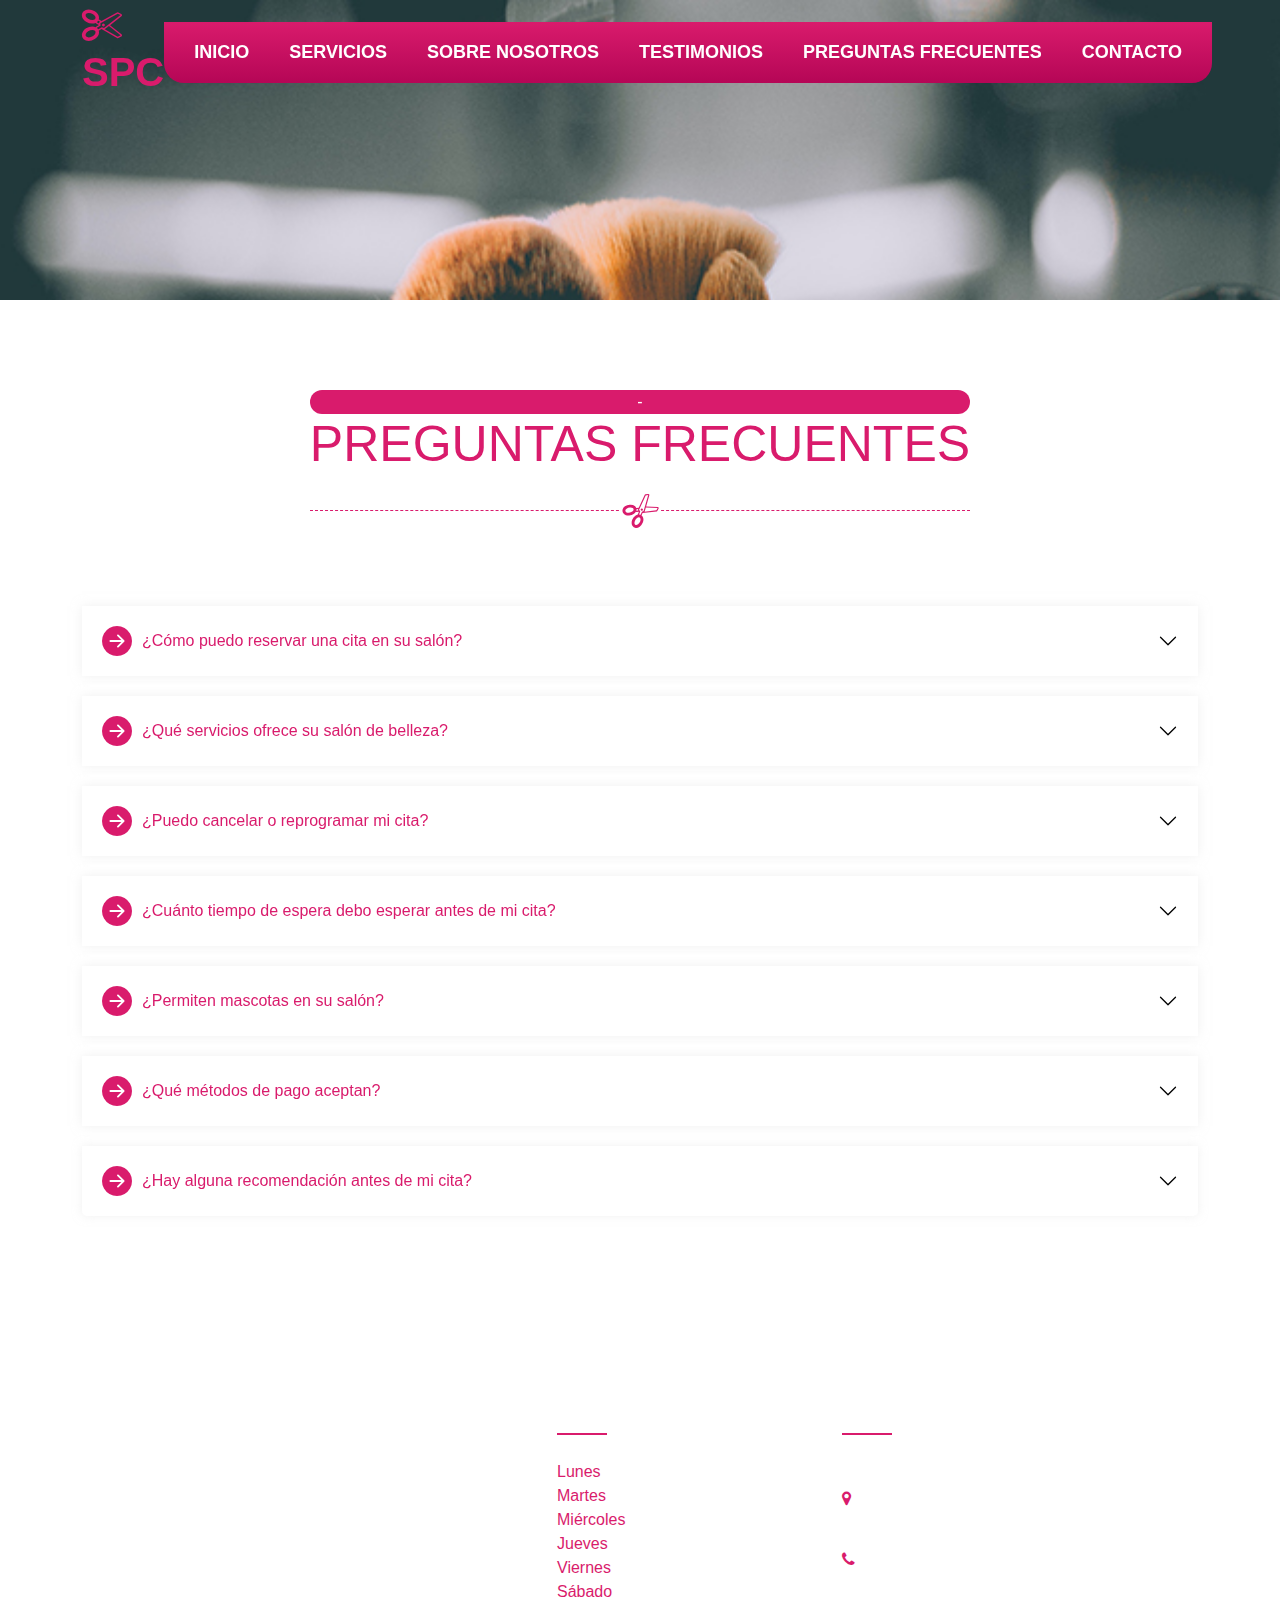
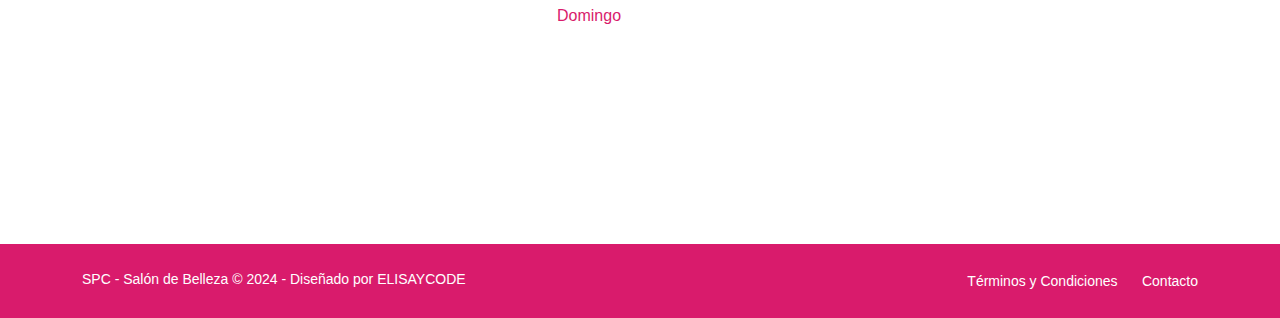
==== faq.html @ bea56563 "subiendo pagina actualizada" ====
<!DOCTYPE html>
<html lang="es">

<head>
    <meta charset="utf-8">
    <meta content="width=device-width, initial-scale=1.0" name="viewport">

    <title>Salón de Belleza SPC en Chilia y Pataz, La Libertad</title>
    <meta name="description"
        content="Descubre los servicios de peluquería, manicura, pedicura y tratamientos estéticos en el Salón de Belleza SPC ubicado en Chilia y Pataz, La Libertad. ¡Reserva tu cita hoy mismo!">
    <meta name="keywords"
        content="salón de belleza, Chilia, Pataz, La Libertad, peluquería, manicura, pedicura, tratamientos estéticos, corte de cabello, maquillaje, tratamientos faciales">
    <meta content="" name="SPC - Salón de belleza">
    <!-- Etiqueta meta para robots -->
    <meta name="robots" content="index, follow">


    <!-- Favicons -->
    <link href="assets/images/favicon.png" rel="icon">

    <!-- Google Fonts -->
    <link
        href="https://fonts.googleapis.com/css2?family=Open+Sans:ital,wght@0,300;0,400;0,500;0,600;0,700;1,300;1,400;1,600;1,700&amp;family=Montserrat:ital,wght@0,300;0,400;0,500;0,600;0,700;1,300;1,400;1,500;1,600;1,700&amp;family=Raleway:ital,wght@0,300;0,400;0,500;0,600;0,700;1,300;1,400;1,500;1,600;1,700&amp;display=swap"
        rel="stylesheet">
    <link rel="preconnect" href="https://fonts.googleapis.com/">
    <link rel="preconnect" href="https://fonts.gstatic.com/" crossorigin>
    <link href="https://fonts.googleapis.com/css2?family=Comfortaa:wght@700&amp;display=swap" rel="stylesheet">
    <link href="https://fonts.googleapis.com/css2?family=Poppins:wght@300;400&amp;display=swap" rel="stylesheet">
    <!-- Vendor CSS Files -->
    <link href="assets/stylesheets/font-awesome.min.css" rel="stylesheet">
    <link href="assets/vendor/bootstrap/css/bootstrap.min.css" rel="stylesheet">
    <link href="assets/vendor/bootstrap-icons/bootstrap-icons.css" rel="stylesheet">
    <link href="assets/vendor/aos/aos.css" rel="stylesheet">
    <link href="assets/vendor/glightbox/css/glightbox.min.css" rel="stylesheet">
    <link href="assets/vendor/swiper/swiper-bundle.min.css" rel="stylesheet">
    <!-- Main CSS File -->
    <link href="assets/stylesheets/styles.css" rel="stylesheet">
    <link href="assets/stylesheets/pages.css" rel="stylesheet">


</head>

<body>

    <div id="preloader"></div>

    <header id="header" class="header d-flex align-items-center">
        <div class="container container-xl d-flex align-items-center justify-content-between">
            <a href="index.html" class="logo d-flex align-items-center">
                <h1 class="logo"><i class="fa fa-scissors" aria-hidden="true"></i>SPC</h1>
            </a>
            <nav id="navbar" class="navbar">
                <ul>
                    <li><a href="index.html">INICIO</a></li>
                    <li><a href="index.html">SERVICIOS</a></li>
                    <li><a href="index.html">SOBRE NOSOTROS</a></li>
                    <li><a href="index.html">TESTIMONIOS</a></li>
                    <li><a href="faq.html">PREGUNTAS FRECUENTES</a></li>
                    <li><a target="_blank"
                            href="https://api.whatsapp.com/send?phone=+51901091849&text=%C2%A1Hola!%20Quiero%20Agendar%20Mí%20Cita">CONTACTO</a>
                    </li>
                </ul>
            </nav><!-- .navbar -->

            <i class="mobile-nav-toggle mobile-nav-show bi bi-list"></i>
            <i class="mobile-nav-toggle mobile-nav-hide d-none bi bi-x"></i>

        </div>
    </header><!-- End Header -->

    <!-- Hero Section -->
    <section id="hero" class="page-hero">
        <div class="container position-relative">

        </div>
    </section>
    <!-- End Hero Section -->

    <main id="main" class="single-page">

        <!-- Frequently Asked Questions Section -->
        <section id="faq" class="faq">
            <div class="container" data-aos="fade-up">
                <div class="section-header">
                    <div>
                        <p>-</p>
                        <h2>PREGUNTAS FRECUENTES</h2>
                        <span><i class="fa fa-scissors" aria-hidden="true"></i></span>
                    </div>
                </div>
                <div class="row gy-4">
                    <div class="col-lg-12">
                        <div class="accordion accordion-flush" id="faqlist" data-aos="fade-up" data-aos-delay="100">
                            <!-- Pregunta 1: Cómo reservar una cita -->
                            <div class="accordion-item">
                                <h3 class="accordion-header">
                                    <button class="accordion-button collapsed" type="button" data-bs-toggle="collapse"
                                        data-bs-target="#faq-content-1">
                                        <span class="num"><i class="bi bi-arrow-right-circle-fill"></i></span>
                                        ¿Cómo puedo reservar una cita en su salón?
                                    </button>
                                </h3>
                                <div id="faq-content-1" class="accordion-collapse collapse" data-bs-parent="#faqlist">
                                    <div class="accordion-body">
                                        Puedes reservar una cita en nuestro salón de varias formas: llamando a nuestro número de teléfono <span>+51 901 091 849</span>, visitando nuestro sitio web y utilizando nuestra herramienta de reserva en línea o visitándonos en persona en nuestra ubicación.
                                    </div>
                                </div>
                            </div><!-- # Faq item-->

                            <!-- Pregunta 2: Servicios ofrecidos -->
                            <div class="accordion-item">
                                <h3 class="accordion-header">
                                    <button class="accordion-button collapsed" type="button" data-bs-toggle="collapse"
                                        data-bs-target="#faq-content-2">
                                        <span class="num"><i class="bi bi-arrow-right-circle-fill"></i></span>
                                        ¿Qué servicios ofrece su salón de belleza?
                                    </button>
                                </h3>
                                <div id="faq-content-2" class="accordion-collapse collapse" data-bs-parent="#faqlist">
                                    <div class="accordion-body">
                                        Ofrecemos una amplia gama de servicios de belleza, incluyendo cortes de cabello, peinados, coloración, tratamientos capilares, manicura, pedicura, depilación, maquillaje y más. Consulta nuestra lista de servicios completa en nuestro sitio web o contáctanos <span>+51 901 091 849</span> para obtener más información.
                                    </div>
                                </div>
                            </div><!-- # Faq item-->

                            <!-- Pregunta 3: Política de cancelación y reprogramación -->
                            <div class="accordion-item">
                                <h3 class="accordion-header">
                                    <button class="accordion-button collapsed" type="button" data-bs-toggle="collapse"
                                        data-bs-target="#faq-content-3">
                                        <span class="num"><i class="bi bi-arrow-right-circle-fill"></i></span>
                                        ¿Puedo cancelar o reprogramar mi cita?
                                    </button>
                                </h3>
                                <div id="faq-content-3" class="accordion-collapse collapse" data-bs-parent="#faqlist">
                                    <div class="accordion-body">
                                        Sí, entendemos que a veces surgen imprevistos. Si necesitas cancelar o reprogramar tu cita, te pedimos que nos contactes con al menos 24 horas de anticipación para que podamos atender a otros clientes. Si cancelas con menos de 24 horas de anticipación o no te presentas a tu cita, podríamos aplicar una tarifa de cancelación.
                                    </div>
                                </div>
                            </div><!-- # Faq item-->

                            <!-- Pregunta 4: Medidas de higiene y seguridad -->
                            <div class="accordion-item">
                                <h3 class="accordion-header">
                                    <button class="accordion-button collapsed" type="button" data-bs-toggle="collapse"
                                        data-bs-target="#faq-content-4">
                                        <span class="num"><i class="bi bi-arrow-right-circle-fill"></i></span>
                                        ¿Cuánto tiempo de espera debo esperar antes de mi cita?
                                    </button>
                                </h3>
                                <div id="faq-content-4" class="accordion-collapse collapse" data-bs-parent="#faqlist">
                                    <div class="accordion-body">
                                        Te recomendamos llegar unos minutos antes de tu cita programada para que puedas relajarte y disfrutar de nuestros servicios sin sentirte apresurado. Sin embargo, haremos todo lo posible para atenderte puntualmente en el horario programado.
                                    </div>
                                </div>
                            </div><!-- # Faq item-->

                            <!-- Pregunta 5: Política de mascotas -->
                            <div class="accordion-item">
                                <h3 class="accordion-header">
                                    <button class="accordion-button collapsed" type="button" data-bs-toggle="collapse"
                                        data-bs-target="#faq-content-5">
                                        <span class="num"><i class="bi bi-arrow-right-circle-fill"></i></span>
                                        ¿Permiten mascotas en su salón?
                                    </button>
                                </h3>
                                <div id="faq-content-5" class="accordion-collapse collapse" data-bs-parent="#faqlist">
                                    <div class="accordion-body">
                                        Para garantizar el confort y la seguridad de todos nuestros clientes, no permitimos mascotas en nuestro salón, a excepción de los perros guía.
                                    </div>
                                </div>
                            </div><!-- # Faq item-->

                            <!-- Pregunta 6: Aceptan pagos con tarjeta -->
                            <div class="accordion-item">
                                <h3 class="accordion-header">
                                    <button class="accordion-button collapsed" type="button" data-bs-toggle="collapse"
                                        data-bs-target="#faq-content-6">
                                        <span class="num"><i class="bi bi-arrow-right-circle-fill"></i></span>
                                        ¿Qué métodos de pago aceptan?
                                    </button>
                                </h3>
                                <div id="faq-content-6" class="accordion-collapse collapse" data-bs-parent="#faqlist">
                                    <div class="accordion-body">
                                        Pudes pagar con: efectivo, Yape o transferencias bancarias.
                                    </div>
                                </div>
                            </div><!-- # Faq item-->

                            <!-- Pregunta 7: Recomendaciones antes de la cita -->
                            <div class="accordion-item">
                                <h3 class="accordion-header">
                                    <button class="accordion-button collapsed" type="button" data-bs-toggle="collapse"
                                        data-bs-target="#faq-content-7">
                                        <span class="num"><i class="bi bi-arrow-right-circle-fill"></i></span>
                                        ¿Hay alguna recomendación antes de mi cita?
                                    </button>
                                </h3>
                                <div id="faq-content-7" class="accordion-collapse collapse" data-bs-parent="#faqlist">
                                    <div class="accordion-body">
                                        Recomendamos que llegues a tu cita con el cabello limpio y sin productos para el cabello. Además, si tienes alguna idea o imagen de cómo te gustaría que quedara tu cabello, ¡no dudes en traerla contigo para que podamos entender mejor tus preferencias!
                                    </div>
                                </div>
                            </div><!-- # Faq item-->
                        </div>
                    </div>
                </div>

            </div>
        </section><!-- End Frequently Asked Questions Section -->

    </main><!-- End #main -->

    <!-- Footer -->
    <footer id="footer" class="footer-section">
        <div class="container">
            <div class="footer-content">
                <div class="row">
                    <div class="col-xl-5 col-lg-5 mb-50">
                        <div class="footer-widget">
                            <div class="footer-logo">
                                <a href="index-2.html" class="logo d-flex align-items-center">
                                    <h1><span>SPC</span> - Salón de Belleza</h1>
                                </a>
                            </div>
                            <div class="footer-text">
                                <p>Ofrecemos una variedad de servicios para mujeres y hombres, desde cortes de cabello,
                                    coloración y tratamientos capilares, hasta manicura, pedicura y tratamientos
                                    faciales. También nos especializamos en extensiones de cabello y extensiones de uñas
                                    acrílicas / de gel. Reserva con nosotros para disfrutar de un tiempo refrescante y
                                    mejorar tu apariencia.</p>
                            </div>
                            <div class="footer-social-icon">
                                <span>Síguenos</span>
                                <a href="#"><i class="fa fa-facebook facebook-bg"></i></a>
                                <a href="#"><i class="fa fa-twitter twitter-bg"></i></a>
                                <a href="#"><i class="fa fa-instagram instagram-bg"></i></a>
                            </div>
                        </div>
                    </div>
                    <div class="col-xl-3 col-lg-3 col-md-6 mb-50">
                        <div class="footer-widget">
                            <div class="footer-widget-heading">
                                <h3>Horarios de apertura</h3>
                            </div>
                            <div class="opening-day"><span class="day">Lunes</span> <span class="time">9:00am -
                                    6:00pm</span></div>
                            <div class="opening-day"><span class="day">Martes</span> <span class="time">9:00am -
                                    6:00pm</span></div>
                            <div class="opening-day"><span class="day">Miércoles</span> <span class="time">9:00am -
                                    6:00pm</span></div>
                            <div class="opening-day"><span class="day">Jueves</span> <span class="time">9:00am -
                                    6:00pm</span></div>
                            <div class="opening-day"><span class="day">Viernes</span> <span class="time">9:00am -
                                    6:00pm</span></div>
                            <div class="opening-day"><span class="day">Sábado</span> <span class="time">9:00am -
                                    6:00pm</span></div>
                            <div class="opening-day"><span class="day">Domingo</span> <span class="time">9:00am -
                                    6:00pm</span></div>
                        </div>
                    </div>
                    <div class="col-xl-4 col-lg-4 col-md-6 mb-50">
                        <div class="footer-widget">
                            <div class="footer-widget-heading">
                                <h3>Contacto</h3>
                            </div>
                            <div class="contact-info">
                                <h6>Dirección:</h6>
                                <p><i class="fa fa-map-marker"></i> Jirón Chimbote S/N CHILIA</p>
                                <!-- <p><a href="https://www.google.com/maps/dir//Chilia, Pataz, La Libertad, Perú" target="_blank">Cómo llegar</a></p> -->
                            </div>
                            <div class="contact-info">
                                <h6>Teléfono:</h6>
                                <p><i class="fa fa-phone"></i> +51 901 091 849</p>
                            </div>
                            <!-- <div class="contact-info">
                      <h6>Email:</h6>
                      <p><i class="fa fa-envelope"></i> info@spc-salon.com</p>
                    </div> -->
                        </div>
                    </div>
                </div>
            </div>
        </div>
        <div class="copyright-area">
            <div class="container">
                <div class="row">
                    <div class="col-xl-6 col-lg-6 text-left text-lg-left">
                        <div class="copyright-text">
                            <p>SPC - Salón de Belleza © 2024 - Diseñado por <a href="https://elisay-code.netlify.app"
                                    target="_blank">ELISAYCODE</a></p>
                        </div>
                    </div>
                    <div class="col-xl-6 col-lg-6 d-none d-lg-block">
                        <div class="footer-menu text-right">
                            <ul>
                                <li><a href="terminos&condiciones.html">Términos y Condiciones</a></li>
                                <!-- <li><a href="#">Privacy Policy</a></li> -->
                                <li><a target="_blank"
                                        href="https://api.whatsapp.com/send?phone=+51901091849&text=%C2%A1Hola!%20Quiero%20Agendar%20Mí%20Cita">Contacto</a>
                                </li>
                            </ul>
                        </div>
                    </div>
                </div>
            </div>
        </div>
    </footer>
    <!-- End Footer -->

    <a href="#" class="scroll-top d-flex align-items-center justify-content-center"><i
            class="bi bi-arrow-up-short"></i></a>

    <!-- Vendor JS Files -->
    <script src="assets/javascripts/jquery.min.js"></script>
    <script src="assets/vendor/glightbox/js/glightbox.min.js"></script>
    <script src="assets/vendor/bootstrap/js/bootstrap.bundle.min.js"></script>
    <script src="assets/vendor/aos/aos.js"></script>
    <script src="assets/vendor/swiper/swiper-bundle.min.js"></script>
    <script src="assets/javascripts/plugins.js"></script>
    <script src="assets/javascripts/validator.min.js"></script>
    <script src="assets/javascripts/contactform.js"></script>

    <!-- Template Main JS File -->
    <script src="assets/javascripts/main.js"></script>

</body>

</html>
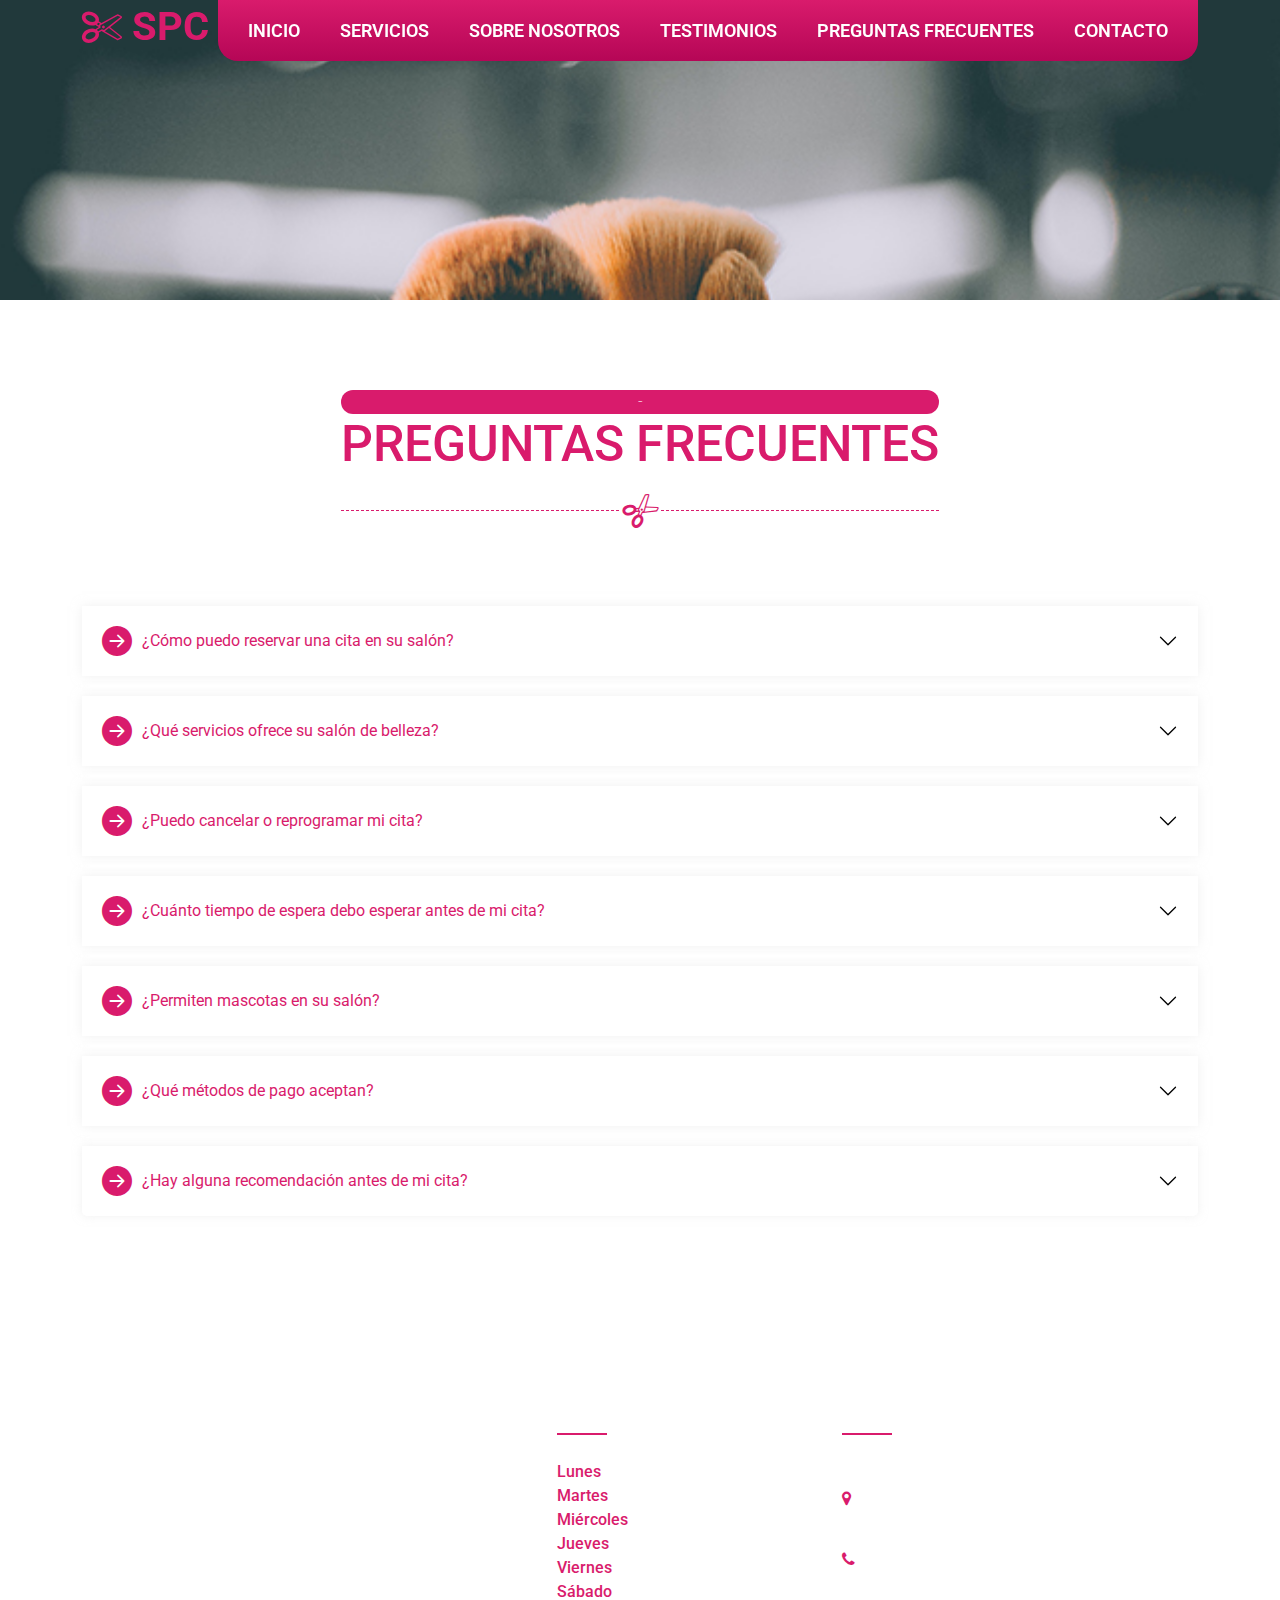
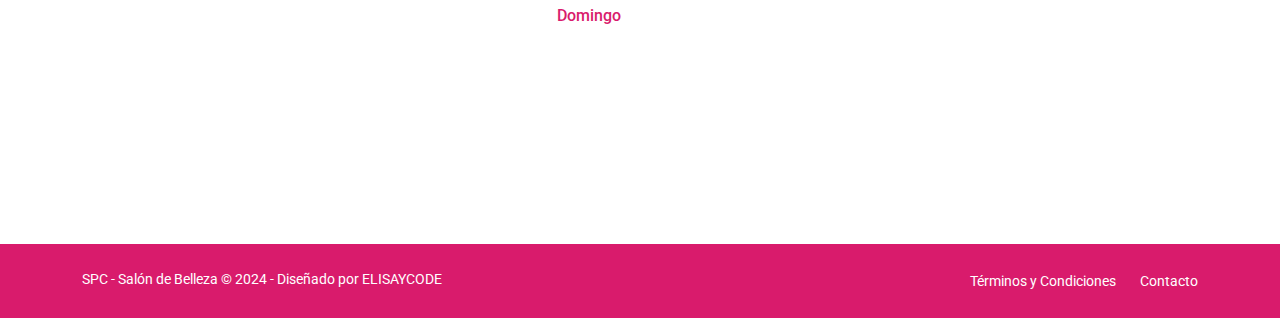
==== commit 1d0862a5: "subiendo con cambios de loading=lazy class=lazyload" ====
--- a/faq.html
+++ b/faq.html
@@ -18,21 +18,14 @@
     <!-- Favicons -->
     <link href="assets/images/favicon.png" rel="icon">
 
-    <!-- Google Fonts -->
-    <link
-        href="https://fonts.googleapis.com/css2?family=Open+Sans:ital,wght@0,300;0,400;0,500;0,600;0,700;1,300;1,400;1,600;1,700&amp;family=Montserrat:ital,wght@0,300;0,400;0,500;0,600;0,700;1,300;1,400;1,500;1,600;1,700&amp;family=Raleway:ital,wght@0,300;0,400;0,500;0,600;0,700;1,300;1,400;1,500;1,600;1,700&amp;display=swap"
-        rel="stylesheet">
-    <link rel="preconnect" href="https://fonts.googleapis.com/">
-    <link rel="preconnect" href="https://fonts.gstatic.com/" crossorigin>
-    <link href="https://fonts.googleapis.com/css2?family=Comfortaa:wght@700&amp;display=swap" rel="stylesheet">
-    <link href="https://fonts.googleapis.com/css2?family=Poppins:wght@300;400&amp;display=swap" rel="stylesheet">
+    
     <!-- Vendor CSS Files -->
     <link href="assets/stylesheets/font-awesome.min.css" rel="stylesheet">
     <link href="assets/vendor/bootstrap/css/bootstrap.min.css" rel="stylesheet">
     <link href="assets/vendor/bootstrap-icons/bootstrap-icons.css" rel="stylesheet">
-    <link href="assets/vendor/aos/aos.css" rel="stylesheet">
-    <link href="assets/vendor/glightbox/css/glightbox.min.css" rel="stylesheet">
-    <link href="assets/vendor/swiper/swiper-bundle.min.css" rel="stylesheet">
+    <!-- <link href="assets/vendor/aos/aos.css" rel="stylesheet"> -->
+    <!-- <link href="assets/vendor/glightbox/css/glightbox.min.css" rel="stylesheet">
+    <link href="assets/vendor/swiper/swiper-bundle.min.css" rel="stylesheet"> -->
     <!-- Main CSS File -->
     <link href="assets/stylesheets/styles.css" rel="stylesheet">
     <link href="assets/stylesheets/pages.css" rel="stylesheet">
@@ -182,7 +175,7 @@
                                 </h3>
                                 <div id="faq-content-6" class="accordion-collapse collapse" data-bs-parent="#faqlist">
                                     <div class="accordion-body">
-                                        Pudes pagar con: efectivo, Yape o transferencias bancarias.
+                                        Puedes pagar con: efectivo, Yape o transferencias bancarias.
                                     </div>
                                 </div>
                             </div><!-- # Faq item-->
@@ -312,14 +305,13 @@
             class="bi bi-arrow-up-short"></i></a>
 
     <!-- Vendor JS Files -->
-    <script src="assets/javascripts/jquery.min.js"></script>
+    <!-- <script src="assets/javascripts/jquery.min.js"></script> -->
     <script src="assets/vendor/glightbox/js/glightbox.min.js"></script>
     <script src="assets/vendor/bootstrap/js/bootstrap.bundle.min.js"></script>
-    <script src="assets/vendor/aos/aos.js"></script>
-    <script src="assets/vendor/swiper/swiper-bundle.min.js"></script>
+    <!-- <script src="assets/vendor/swiper/swiper-bundle.min.js"></script>
     <script src="assets/javascripts/plugins.js"></script>
     <script src="assets/javascripts/validator.min.js"></script>
-    <script src="assets/javascripts/contactform.js"></script>
+    <script src="assets/javascripts/contactform.js"></script> -->
 
     <!-- Template Main JS File -->
     <script src="assets/javascripts/main.js"></script>
--- a/assets/stylesheets/styles.css
+++ b/assets/stylesheets/styles.css
@@ -1,11 +1,12 @@
+@import url('https://fonts.googleapis.com/css2?family=Roboto:ital,wght@0,100;0,300;0,400;0,500;0,700;0,900;1,100;1,300;1,400;1,500;1,700;1,900&display=swap');
 /*--------------------------------------------------------------
 # General
 --------------------------------------------------------------*/
 :root {
-  --font-default: 'Roboto', sans-serif;
-  --font-primary: 'Roboto', sans-serif;
-  --font-secondary: 'Roboto', sans-serif;
-  --font-heading: 'Roboto', sans-serif;
+  --font-default: "Roboto", sans-serif;
+  --font-primary: "Roboto", sans-serif;
+  --font-secondary: "Roboto", sans-serif;
+  --font-heading: "Roboto", sans-serif;
 }
 
 :root {
@@ -1081,9 +1082,6 @@
   text-align: left;
 }
 
-.service-package-content .service-package-list {
-  /*padding: 30px 0;*/
-}
 
 .service-package-content .service-package-list .active {
   background: #03A9F4;
@@ -1923,36 +1921,7 @@
 # Hero Section
 --------------------------------------------------------------*/
 
-.rocket-position{
-  position: absolute;
-  bottom: 0;
-  left: 50%;
-  z-index: 9;
-}
-.rocket {
-  width: 100px;
-  height: 100px;
-  position: relative;
-  animation-name: move;
-  animation-duration: 3s;
-  animation-delay: 1s;
-  opacity: 0.5;
-  animation-fill-mode: forwards;
-}
-
-@keyframes move {
-  0% {
-    opacity: 0.1;
-    transform: rotate(120deg) translateY(0);
-  }
-  10% {
-    opacity: 0.2;
-    transform: rotate(0deg) translateY(0);
-  }
-  100% {
-    transform: rotate(30deg) translateY(-600px);
-  }
-}
+
 
 .hero {
   width: 100%;
@@ -1991,7 +1960,7 @@
     right: 0;
     bottom: 0;
     min-width: 100%;
-    min-height: 100%;
+    /* min-height: 100%; */
     height: 100%;
     animation: crescendo 7.5s alternate infinite ease-in;
 }
@@ -2153,36 +2122,8 @@
   .hero::after {
     display: none;
   }
-  .rocket-position{
-    position: fixed;
-    bottom: 270px;
-    left: 0;
-    right: 0;
-    z-index: 9;
-  }
-  .rocket {
-    width: 150px;
-    height: 150px;
-    position: relative;
-    animation-name: move;
-    animation-duration: 3s;
-    animation-delay: 1s;
-    animation-fill-mode: forwards;
-  }
-
-  @keyframes move {
-    0% {
-      opacity: 0;
-      transform: rotate(0deg) translateY(100px);
-    }
-    10% {
-      opacity: 0.2;
-      transform: rotate(0deg) translateY(100px);
-    }
-    100% {
-      transform: rotate(30deg) translateY(-50px);
-    }
-  }
+  
+
 }
 
 @media screen and (max-width: 1279px) {
@@ -2328,239 +2269,6 @@
   }
 }
 
-/* -------------------------------------------------------------- 
- * Counter Section Style
- -------------------------------------------------------------- */
-.counter-area{
-    background: url('../images/hero-bg.jpg');
-    background-size: cover;
-    border-radius: 0px;
-    overflow: hidden;
-    background-repeat: no-repeat;
-    background-attachment: fixed;
-    background-position: center;
-    color: #fff;
-    position: relative;
-}
-.counter-area::before {
-    content: '';
-    position: absolute;
-    left: 0;
-    top: 0;
-    width: 100%;
-    height: 100%;
-    opacity: 0.9;
-    z-index: 0;
-    background: #d91b6c;
-}
-.counter-area ul li{
-  color: #ffffff !important;
-}
-.counter-container {
-  display: flex;
-  flex-direction: column;
-  justify-content: center;
-  text-align: left;
-  margin: 30px 50px;
-}
-.counter-container i{
-  margin-bottom: 0px;
-}
-.counter-container ul{text-align: left;margin-top: 30px;}
-.counter-container ul li{
-  line-height: 33px;
-}
-.counter-container .icon{
-  width: 100%;
-}
-.counter-container .icon img{
-  width: 100%;
-  
-}
-.counter {
-  font-size: 122px;
-  margin-top: 10px;
-}
-.counter-area span {
-  margin-top: 0px;
-}
-
-@media (max-width: 580px) {
-  body {
-    flex-direction: column;
-  }
-}
-
-
-
-/* -------------------------------------------------------------- **
-  Contact
- -------------------------------------------------------------- **/
-.contact-section .contact-form-3 form .form-control {
-  font-size: 15px;
-  width: 100%;
-  padding: 10px 20px;
-  height: 52px;
-  color: var(--color-primary);
-  font-weight: 600;
-  border-radius: 0;
-  text-transform: capitalize;
-  transition: all 0.4s;
-  background: #ffffff;
-  transition: all 0.3s ease-in-out;
-  box-shadow: 0px 0px 10px 0px rgb(228 228 228 / 50%);
-}
-
-.contact-section .contact-form-3 form input:focus,
-.contact-section .contact-form-3 form textarea:focus {
-  outline: none;
-  border: none;
-  -webkit-box-shadow: none;
-  box-shadow: none;
-}
-
-.contact-information-box-3 {
-  background: var(--color-primary);
-  padding: 25px 20px;
-  border-radius: 0;
-  -webkit-box-shadow: 0 3px 15px rgba(0, 0, 0, 0.05), 0 5px 15px rgba(0, 0, 0, 0.03);
-  box-shadow: 0 3px 15px rgba(0, 0, 0, 0.05), 0 5px 15px rgba(0, 0, 0, 0.03);
-  margin-bottom: 50px;
-}
-
-.contact-information-box-3 .single-contact-info-box {
-  position: relative;
-  z-index: 1;
-  padding: 10px 10px;
-  display: block;
-  border-radius: 3px;
-  text-align: left;
-  margin-bottom: 10px;
-  overflow: hidden;
-}
-
-.contact-information-box-3 .contact-info {
-  position: relative;
-  z-index: 1;
-}
-
-.contact-information-box-3 .contact-info h6 {
-  font-size: 18px;
-  color: #ffffff;
-  margin-bottom: 7px;
-  text-transform: capitalize;
-}
-
-.contact-information-box-3 .contact-info p {
-  color: #fff;
-  font-size: 14px;
-  font-weight: 500;
-  margin: 0;
-}
-
-.contact-information-box-3 .single-contact-info-box .contact-info-bg-icon {
-  color: #f44336;
-  opacity: .2;
-  position: absolute;
-  left: 0;
-  right: 0;
-  bottom: -25px;
-  margin: 0 auto;
-  z-index: -1;
-  -webkit-transition: 0.5s;
-  transition: 0.5s;
-}
-
-.contact-information-box-3 .single-contact-info-box .contact-info-bg-icon i {
-  font-size: 100px;
-}
-
-.contact-section .contact-form .form-group {
-  margin-bottom: 30px;
-}
-
-.contact-section .contact-form form textarea.form-control {
-  height: auto;
-  padding-top: 15px;
-  line-height: initial;
-}
-
-.contact-section .form-message {
-  margin: 0;
-}
-
-button.btn-get-started {
-  font-family: var(--font-primary);
-  font-weight: 500;
-  font-size: 15px;
-  letter-spacing: 1px;
-  display: inline-block;
-  padding: 14px 20px;
-  border-radius: 20px;
-  transition: 0.3s;
-  color: #ffffff;
-  background: var(--color-primary);
-  box-shadow: 0 0 15px rgba(0, 0, 0, 0.08);
-  border: 2px solid var(--color-primary);
-}
-
-button.btn-get-started:hover {
-  border-color: #2a2a2a;
-  position: relative;
-  background: #2a2a2a;
-  color: #fff;
-  border: 2px solid #2a2a2a;
-}
-
-.contact-section .form-message.success {
-  background: #03b103;
-  color: #fff;
-  padding: 10px 15px;
-  border-radius: 3px;
-  margin-bottom: 30px;
-}
-
-.contact-section .form-message.error {
-  background: #ff4d15;
-  color: #fff;
-  padding: 10px 15px;
-  border-radius: 3px;
-  margin-bottom: 30px;
-}
-
-.contact-area .form-message.success {
-  background: #03b103;
-  color: #fff;
-  padding: 10px 15px;
-  border-radius: 3px;
-  display: block;
-  margin-bottom: 15px;
-}
-
-.contact-area .form-message.error {
-  background: #ff4d15;
-  color: #fff;
-  padding: 10px 15px;
-  border-radius: 3px;
-  display: block;
-  margin-bottom: 15px;
-}
-
-.with-errors {
-  color: #dc3545;
-}
-
-.messages {
-  margin-top: 30px;
-}
-
-.alert-success {
-  margin-left: 15px;
-}
-
-.hidden {
-  display: none;
-}
 
 /*--------------------------------------------------------------
 # Footer
